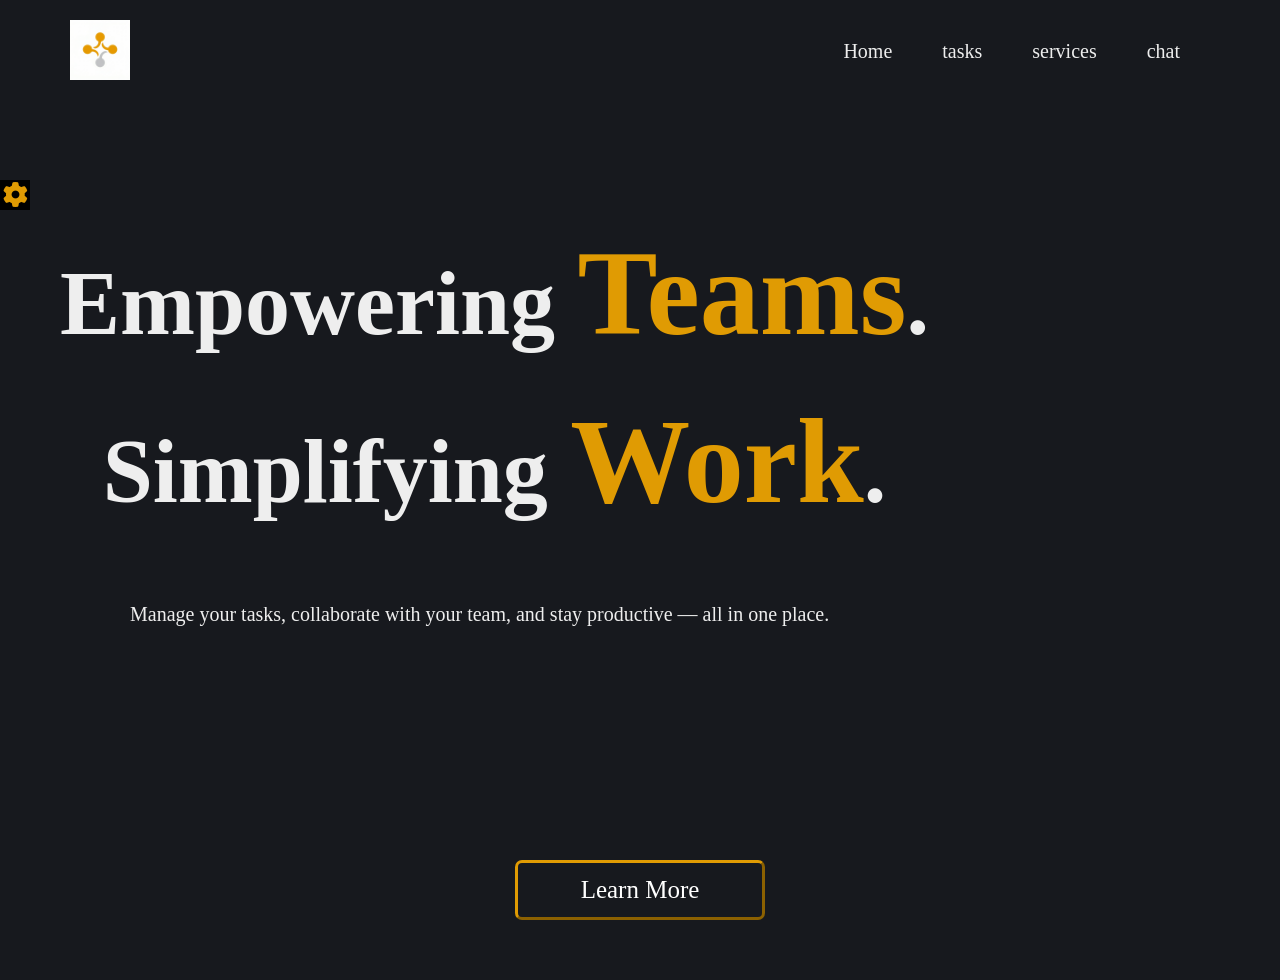
==== index.html @ 2afcb7c8 "landing page done" ====
<!DOCTYPE html>
<html lang="en">
<head>
    <meta charset="UTF-8">
    <meta name="viewport" content="width=device-width, initial-scale=1.0">
    <title>My Design</title>
    <link rel="stylesheet" href="CSS/master.css">
    <link href="https://fonts.googleapis.com/css2?family=Poppins&display=swap" rel="stylesheet">
    <link rel="stylesheet" href="https://cdnjs.cloudflare.com/ajax/libs/font-awesome/6.5.0/css/all.min.css">
    <link rel="stylesheet" href="https://cdnjs.cloudflare.com/ajax/libs/font-awesome/6.5.0/css/all.min.css">
</head>
<body>
    <!-- setting box Start -->
     <div class="setting_box">
        <div class="icons_settings">
            <i class="fa-solid fa-gear"></i>
        </div>
        <div class="setting_container">
            <div class="options_box">
                <h1>Colors</h1>
                <ul class="list">
                    <li class="active" data-color="#E09B03"></li>
                    <li data-color="#008889"></li>
                    <li data-color="#B63956"></li>
                    <li data-color="#429D52"></li>
                    <li data-color="#2F374A"></li>
                </ul>
                
                <div class="options_2_box">
                    <h2>Random Images</h2>
                    <div class="randback">
                        <button class="yes active" data-back="yes">Yes</button>
                    <button class="no" data-back="no">No</button>
                    </div>
                </div>
            </div>
        </div>
     </div>
     <!-- setting box End -->
      <!-- header Start -->
       <div class="header">
            <div class="logo">
                <img src="images/Gemini_Generated_Image_5at7ef5at7ef5at7.png"/>
            </div>
            <ul>
                <li><a href="#">Home</a></li>
                <li><a href="#">tasks</a></li>
                <li><a href="#">services</a></li>
                <li><a href="#">chat</a></li>
            </ul>
        </div>
       <!-- header End -->
    <!-- landing_page Start -->
     <div class="container">
    <div class="landing_page">
        <div class="intro_text">
            <h1>Empowering <span>Teams</span>.<br> Simplifying <span>Work</span>.</h1>
            <p class="p1">Manage your tasks, collaborate with your team, and stay productive — all in one place.</p>     
        </div>
        
    </div>
    <button>Learn More</button>
    </div>
    <!-- landing_page End -->
    <script src="JS/master.js"></script>
</body>
</html>
---- CSS/master.css ----
* {
    margin: 0;
    padding: 0;
    box-sizing: border-box;
    font-family: 'Segoe UI', 'sans-serif';
}
:root{
    --main-color:#E09B03;
    --main-color-2:#8B8B8B;
    --main-color-3:#17191E;
}
/* setting box Start */
.setting_box{
    position: fixed;
    left: -200px;
    top: 0px;
    width: 200px;
    background-color: #FFFFFF;
    height: 100vh;
    z-index: 100000;
    transition: 0.5s;
}

.setting_box.open{
    left: 0px;
}
.setting_box .icons_settings {
    position: absolute;
    right: -30px;
    top: 180px;
    height: 30px;
    width: 30px;
    font-size: 25px;
    cursor: pointer;
    color: var(--main-color);
    background-color: black;
    display: flex;
    align-items: center;
    justify-content: center;
}
.spin{
    animation: spin 0.5s linear;
}

@keyframes spin{
    from{
        transform: rotate(0deg);
    }   
    to{
        transform: rotate(180deg);
    }
}
.setting_box .setting_container{
    width: 100%;
    height: 100%;
}
.setting_container .options_box{
    width: 100%;
    height: 100%;
    background-color: #FFFFFF;
   
}

.setting_container .options_box h1{
    color: var(--main-color);
    font-size: 40px;
    display: flex;
    justify-content: center;
    align-items: center;
    background-color: #bbb7b7;
}

.setting_container .options_box ul{
    background-color: #bbb7b7;
    width: 100%;
    height: 50px;
}

.setting_container .options_box ul li{
    width: 20px;
    height: 20px;
    display: inline-block;
    margin-top: 20px;
    margin-left: 12px;
    border-radius: 50%;
    opacity: 0.5;
}
.setting_container .options_box ul li.active{
    opacity: 1;
    border: 2px solid black;
}
.setting_container .options_box ul li:first-child{

    background-color: #E09B03;

}
.setting_container .options_box ul li:nth-child(2){
    background-color: #008889;
}
.setting_container .options_box ul li:nth-child(3){
    background-color: #B63956;
}
.setting_container .options_box ul li:nth-child(4){
    background-color: #429D52;
}

.setting_container .options_box ul li:nth-child(5){
    background-color: #2F374A;
}
.setting_box .options_box .randback button.active{
    opacity: 1;
}
.setting_box .options_2_box{
    margin-top: 20px;
    position: relative;
    background-color: #bbb7b7;
    width: 100%;
    height: 80px;
    
    
}
.setting_box .options_2_box h2{
    display: flex;
    justify-content: center;
    align-items: center;
    color: var(--main-color);
}
.setting_box .options_2_box .yes{
    position: absolute;
    width: 90px;
    height: 30px;
    border-radius: 8px;
    left: 4px;
    opacity: 0.5;
    top: 40px;
}

.setting_box .options_2_box .no{
    position: absolute;
    width: 90px;
    height: 30px;
    border-radius: 8px;
    left: 100px;
    top: 40px;
    opacity: 0.5;
}
/* setting box End */
/* landing page Start */
.container{
    background-color: var(--main-color);
    width: 100%;
    min-height: 100vh;
    display: flex;
    align-items: center;
    justify-content: center;
    position: relative;
}
.container .landing_page{
    min-height: 100vh;
    width: 100%;
    background-color: #17191E;
    
}
.header{
    display: flex;
    align-items: center;
    justify-content: space-between; 
    width: 100%;
    height: 80px;
    padding: 10px;
    background-color: #17191E;
    
}
.header .logo{
    position: relative;
}
.header .logo img{
    position: absolute;
    width: 60px;
    height: 60px;
    left: 60px;
    top: -20px;
    z-index: 3;
}

.header ul{
    display: flex;
    list-style: none;
    gap: 10px;
    padding-right: 40px;
    font-size: 20px;
    z-index: 2;
    position: absolute;
    top: 20px;
    right: 40px;
}
.header ul li{
    margin: 20px;
    z-index: 2;
}
.header ul li a{
    color: #EEE;
    text-decoration: none;
    transition: 0.3s;
}
.header ul li a:hover,
.header ul li a:active{
    color: var(--main-color);
}
.intro_text{
    position: absolute;
    left: 60px;
    top: 130px;
    color: #EEE;
    z-index: 2;
    text-align: center;
    line-height: 1.4
}
.intro_text h1{
    font-size: 90px;
    
}
.intro_text h1 span{
    color: var(--main-color);
    font-size: 120px;
}
.intro_text .p1{
    font-size: 20px;
    position: absolute;
    top: 390px;
    left: 70px;
}
.container button{
    position: absolute;
    top: 90%;
    left: 50%;
    transform: translate(-50%,-50%);
    width: 250px;
    height: 60px;
    color: white;
    font-size: 25px;
    cursor: pointer;
    border-radius: 7px;
    border-color: var(--main-color);
    border-width: 3px;
    background-color: #17191E;
    transition: 0.3s;
}
.container button:hover{
    color: var(--main-color);
}
/* landing page End */
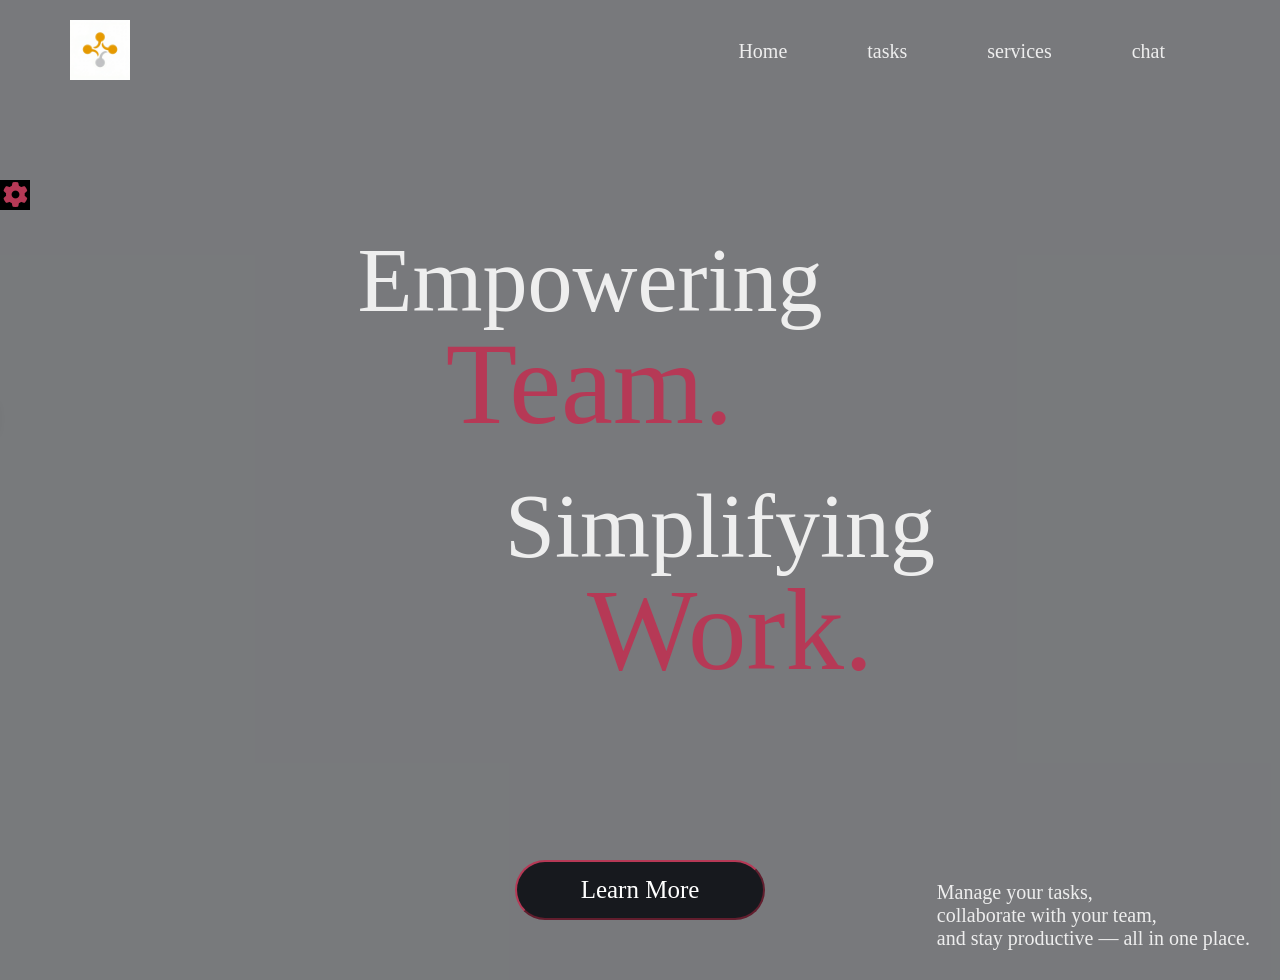
==== commit f40ff24d: "editing on landing page" ====
--- a/index.html
+++ b/index.html
@@ -17,51 +17,73 @@
         </div>
         <div class="setting_container">
             <div class="options_box">
-                <h1>Colors</h1>
+                
+                  <h1><i class="fa-solid fa-palette"></i> Colors</h1>
                 <ul class="list">
                     <li class="active" data-color="#E09B03"></li>
                     <li data-color="#008889"></li>
                     <li data-color="#B63956"></li>
                     <li data-color="#429D52"></li>
                     <li data-color="#2F374A"></li>
+                    
                 </ul>
-                
+            </div>
+            <hr>
                 <div class="options_2_box">
-                    <h2>Random Images</h2>
+                    <h2><i class="fa-solid fa-image"></i> Images</h2>
                     <div class="randback">
                         <button class="yes active" data-back="yes">Yes</button>
                     <button class="no" data-back="no">No</button>
                     </div>
                 </div>
-            </div>
+            <hr>
+                                    <div class="options_3_box">
+                    <h2><i class="fa-solid fa-bars"></i> Navbar Style</h2>
+
+                    <div class="navstyle">
+                        <button class="side" data-nav="side">Sidebar</button>
+                        <button class="top" data-nav="top">Top</button>
+                    </div>
+                </div>
+                <hr>
         </div>
      </div>
      <!-- setting box End -->
+      <!-- one background start -->
+       <div class="one_background">
       <!-- header Start -->
-       <div class="header">
+            <div class="header">
             <div class="logo">
                 <img src="images/Gemini_Generated_Image_5at7ef5at7ef5at7.png"/>
             </div>
-            <ul>
-                <li><a href="#">Home</a></li>
-                <li><a href="#">tasks</a></li>
-                <li><a href="#">services</a></li>
-                <li><a href="#">chat</a></li>
-            </ul>
+
+            <div class="nav-links">
+                <ul>
+                    <li><a href="#">Home</a></li>
+                    <li><a href="#">tasks</a></li>
+                    <li><a href="#">services</a></li>
+                    <li><a href="#">chat</a></li>
+                </ul>
+            </div>
         </div>
        <!-- header End -->
     <!-- landing_page Start -->
      <div class="container">
     <div class="landing_page">
         <div class="intro_text">
-            <h1>Empowering <span>Teams</span>.<br> Simplifying <span>Work</span>.</h1>
-            <p class="p1">Manage your tasks, collaborate with your team, and stay productive — all in one place.</p>     
+            <div class="phars">
+            <div class="line1"><p>Empowering <span>Team.</span></p></div>
+            <div class="line2"><p>Simplifying <span>Work.</span></p></div>
+            </div>
+             <p class="p1">Manage your tasks, <br>collaborate with your team, <br>and stay productive — all in one place.</p>    
         </div>
         
     </div>
     <button>Learn More</button>
     </div>
     <!-- landing_page End -->
+     </div>
+     <!-- one background End -->
     <script src="JS/master.js"></script>
 </body>
 </html>
--- a/CSS/master.css
+++ b/CSS/master.css
@@ -5,9 +5,17 @@
     font-family: 'Segoe UI', 'sans-serif';
 }
 :root{
-    --main-color:#E09B03;
+    --main-color:  #B63956;
     --main-color-2:#8B8B8B;
-    --main-color-3:#17191E;
+    --main-color-3:#17191e;
+}
+.one_background{
+    min-height: 100vh;
+    width: 100%;
+    background-size: cover;
+    background-position: center;
+    background-repeat: no-repeat;
+
 }
 /* setting box Start */
 .setting_box{
@@ -15,7 +23,7 @@
     left: -200px;
     top: 0px;
     width: 200px;
-    background-color: #FFFFFF;
+    background-color: black;
     height: 100vh;
     z-index: 100000;
     transition: 0.5s;
@@ -53,27 +61,38 @@
 .setting_box .setting_container{
     width: 100%;
     height: 100%;
+    background-color: #bbb7b7;
 }
 .setting_container .options_box{
     width: 100%;
-    height: 100%;
-    background-color: #FFFFFF;
+    height: 130px;
+    background: rgba(255, 255, 255, 0.8);
+    backdrop-filter: blur(10px);
+    background-color: #bbb7b7;
    
 }
+.setting_container hr{
+
+  border: none;
+  height: 3px;
+  background:black;
+  margin: 10px 0;
+
+}
 
 .setting_container .options_box h1{
+    padding: 10px;
     color: var(--main-color);
     font-size: 40px;
-    display: flex;
-    justify-content: center;
-    align-items: center;
-    background-color: #bbb7b7;
+    
 }
 
 .setting_container .options_box ul{
-    background-color: #bbb7b7;
+    
     width: 100%;
     height: 50px;
+    top: 20px;
+
 }
 
 .setting_container .options_box ul li{
@@ -84,6 +103,7 @@
     margin-left: 12px;
     border-radius: 50%;
     opacity: 0.5;
+    cursor: pointer;
 }
 .setting_container .options_box ul li.active{
     opacity: 1;
@@ -111,19 +131,16 @@
     opacity: 1;
 }
 .setting_box .options_2_box{
-    margin-top: 20px;
-    position: relative;
-    background-color: #bbb7b7;
-    width: 100%;
-    height: 80px;
-    
-    
-}
-.setting_box .options_2_box h2{
-    display: flex;
-    justify-content: center;
-    align-items: center;
-    color: var(--main-color);
+    
+    position: relative;
+    width: 100%;
+    height: 140px;
+    
+}
+.setting_box .options_2_box{
+    padding: 10px;
+    color: var(--main-color);
+    font-size: 25px;
 }
 .setting_box .options_2_box .yes{
     position: absolute;
@@ -132,7 +149,8 @@
     border-radius: 8px;
     left: 4px;
     opacity: 0.5;
-    top: 40px;
+    top: 80px;
+    cursor: pointer;
 }
 
 .setting_box .options_2_box .no{
@@ -141,9 +159,125 @@
     height: 30px;
     border-radius: 8px;
     left: 100px;
-    top: 40px;
-    opacity: 0.5;
-}
+    top: 80px;
+    opacity: 0.5;
+    cursor: pointer;
+}
+.randback button{
+    opacity: 0.5;
+    transform: scale(0.95);
+    transition: 0.3s;
+    background: #222;
+    color: white;
+    border: none;
+    padding: 5px 10px;
+    border-radius: 6px;
+    cursor: pointer;
+}
+
+.randback button.active{
+    opacity: 1;
+    transform: scale(1.1);
+    border: 2px solid var(--main-color);
+    box-shadow: 0 0 10px rgba(0,0,0,0.3);
+}
+
+/* sidebar mode Start*/
+/* menu sidebar only */
+body.menu-sidebar .nav-links{
+    position: fixed;
+    top: 0;
+    right: 0;
+    width: 220px;
+    height: 100vh;
+    background-color: #17191e00;
+    z-index: 999999;
+    padding-top: 80px;
+    
+}
+
+/* list layout */
+body.menu-sidebar .nav-links ul{
+    display: flex;
+    flex-direction: column;
+    padding-left: 20px;
+    gap: 10px;
+}
+
+/* make links clickable full width */
+body.menu-sidebar .nav-links ul li{
+    width: 100%;
+}
+
+body.menu-sidebar .nav-links ul li a{
+    display: block;
+    width: 100%;
+    padding: 10px 15px;
+    border-radius: 6px;
+}
+
+/* hover effect */
+body.menu-sidebar .nav-links ul li a:hover{
+    background-color: rgba(255,255,255,0.1);
+}
+.options_3_box{
+    margin-top: 0px;
+    width: 100%;
+    height: 130px;
+    
+}
+.options_3_box h2{
+    padding: 10px;
+    color: var(--main-color);
+    font-size: 30px;
+    
+}
+.options_3_box .navstyle{
+    position: relative;
+}
+.options_3_box .navstyle .side{
+     position: absolute;
+    width: 90px;
+    height: 30px;
+    border-radius: 8px;
+    left: 4px;
+    opacity: 0.5;
+
+    cursor: pointer;
+}
+
+
+.options_3_box .navstyle .top{
+   position: absolute;
+    width: 90px;
+    height: 30px;
+    border-radius: 8px;
+    left: 100px;
+
+    opacity: 0.5;
+    cursor: pointer;
+}
+
+.side,
+.top{
+    opacity: 0.5;
+    transform: scale(0.95);
+    transition: 0.3s;
+    background: #222;
+    color: white;
+    border: none;
+    padding: 5px 10px;
+    border-radius: 6px;
+    cursor: pointer;
+}
+.side.active,
+.top.active{
+    opacity: 1;
+    transform: scale(1.1);
+    border: 2px solid var(--main-color);
+    box-shadow: 0 0 10px rgba(0,0,0,0.3);
+}
+/* sidebar mode End*/
 /* setting box End */
 /* landing page Start */
 .container{
@@ -154,12 +288,13 @@
     align-items: center;
     justify-content: center;
     position: relative;
+    background: transparent;
 }
 .container .landing_page{
     min-height: 100vh;
     width: 100%;
-    background-color: #17191E;
-    
+    background-color: #17191e94;
+    z-index: 22222;
 }
 .header{
     display: flex;
@@ -168,8 +303,9 @@
     width: 100%;
     height: 80px;
     padding: 10px;
-    background-color: #17191E;
-    
+    background-color: #17191e94;
+    
+    z-index: 22222;
 }
 .header .logo{
     position: relative;
@@ -202,33 +338,65 @@
     color: #EEE;
     text-decoration: none;
     transition: 0.3s;
+    padding: 10px 15px;
+    border-radius: 6px;
 }
 .header ul li a:hover,
 .header ul li a:active{
     color: var(--main-color);
-}
-.intro_text{
-    position: absolute;
-    left: 60px;
-    top: 130px;
+    background-color: rgba(255,255,255,0.1);
+}
+
+.intro_text {
+    position: relative;
+    height: 100vh; 
+}
+
+
+.phars {
+    position: absolute;
+    top: 40%;
+    left: 50%;
+    transform: translate(-50%, -50%);
+    text-align: center;
     color: #EEE;
-    z-index: 2;
-    text-align: center;
-    line-height: 1.4
-}
-.intro_text h1{
     font-size: 90px;
-    
-}
-.intro_text h1 span{
-    color: var(--main-color);
-    font-size: 120px;
-}
+}
+.line1, .line2 {
+    margin: 10px 0;
+    
+}
+.line1 {
+    position: relative;
+    left: -50px;
+}
+
+.line2 {
+    position: relative;
+    top: 30px;
+    left: 80px;
+}
+
+.line1 p span{
+    display: inline-block;
+    color: var(--main-color);
+    transform: scale(1.3);
+    font-display: bold;
+}
+.line2 p span{
+    display: inline-block;
+    color: var(--main-color);
+    transform: scale(1.3);
+    margin-left: 20px;
+    font-style: bold;
+}
+
 .intro_text .p1{
+    color: #EEE;
+    position: absolute;
+    right: 30px;
+    bottom: 30px;
     font-size: 20px;
-    position: absolute;
-    top: 390px;
-    left: 70px;
 }
 .container button{
     position: absolute;
@@ -240,13 +408,15 @@
     color: white;
     font-size: 25px;
     cursor: pointer;
-    border-radius: 7px;
+    border-radius: 30px;
     border-color: var(--main-color);
-    border-width: 3px;
+    border-width: 2px;
     background-color: #17191E;
     transition: 0.3s;
+    z-index: 1222222;
 }
 .container button:hover{
+    border-radius: 7px;
     color: var(--main-color);
 }
 /* landing page End */
